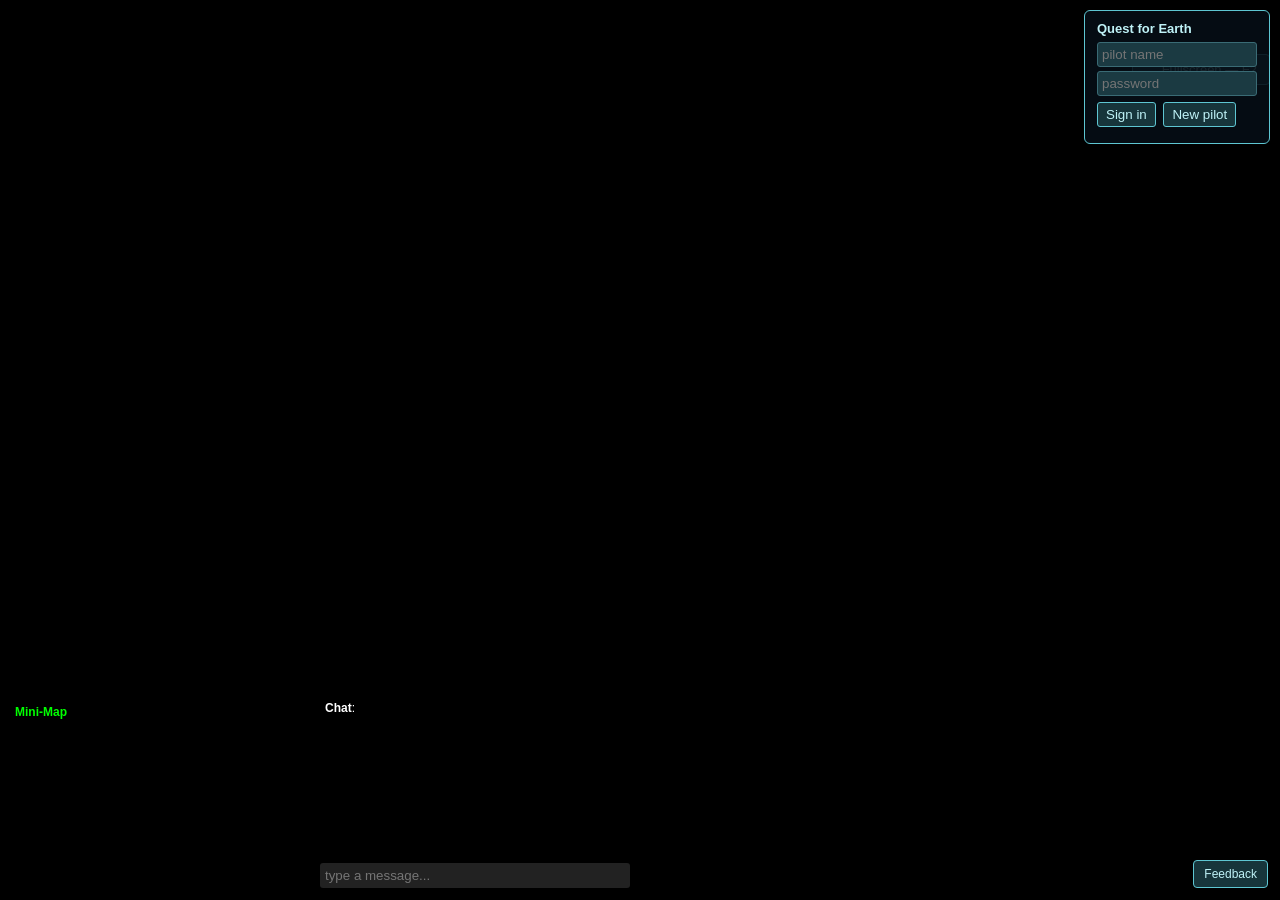
==== src/quest_for_earth/web/index.html @ 95c59515 "Add login/signup, feedback button, auto-pickup/portal, LoS fog, simplified controls" ====
<!DOCTYPE html>
<html lang="en">
<head>
  <meta charset="utf-8">
  <title>Quest for Earth — Level 1</title>
  <meta name="viewport" content="width=device-width, initial-scale=1.0">
  <style>
    body{margin:0;background:#000;color:#fff;font-family:sans-serif}
    #glcanvas{display:block;width:100vw;height:100vh}
    #minimap{
      position:absolute;bottom:10px;left:10px;
      width:150px;height:180px;
      background:rgba(0,0,0,0.6);padding:5px;
      font-size:12px;color:#0f0
    }
    /* The chat log and its input live in the free slot between the
       own-ship gauges and the tactical map, so they never collide with a
       panel in either view. */
    #chat{
      position:absolute;bottom:44px;left:320px;
      width:300px;height:150px;
      background:rgba(0,0,0,0.6);padding:5px;overflow:auto;font-size:12px
    }
    #chat-input{position:absolute;bottom:12px;left:320px;width:300px;padding:5px;
      border:none;border-radius:3px;background:#222;color:#fff}
    /* The join panel is pre-flight furniture: in the cockpit it would sit
       under the squad panel, so it steps aside. */
    body.in-flight #name-input{display:none}
    #name-input{position:absolute;top:10px;right:10px;padding:8px 12px;
      background:#222;color:#fff;border:none;border-radius:4px}
    #fullscreen-btn{position:absolute;top:54px;right:10px;padding:7px 12px;
      background:#17353b;color:#bff2f7;border:1px solid #5ec6d2;
      border-radius:4px;cursor:pointer;font-size:13px}
    #fullscreen-btn:hover{background:#21525c}
    .msg{margin:2px 0}

    /* First-person cockpit HUD. Fixed zones so the eye always knows where
       to look: squad top, own ship left, tactical map right. */
    /* First-person cockpit HUD. Fixed zones so the eye always knows where
       to look: squad top, own ship left, tactical map right. Sized for a
       1080p fullscreen view with generous type and contrast. */
    #cockpit-hud{display:none;position:absolute;inset:0;pointer-events:none;
      font-family:ui-monospace,Menlo,Consolas,monospace;font-size:15px}
    #cockpit-hud.active{display:block}
    /* Trim keeps what the pilot must not lose: the objective and the own
       ship gauges. Only the roster rows and the tactical map go away. */
    #cockpit-hud.min #hud-squad-rows,
    #cockpit-hud.min #hud-tactical,
    #cockpit-hud.min .hud-title{display:none}
    #hud-damage{position:absolute;inset:0;pointer-events:none;opacity:0;
      transition:opacity .18s ease;
      background:radial-gradient(ellipse at center, rgba(0,0,0,0) 55%, rgba(255,30,30,0.38) 100%)}
    #cockpit-hud.hurt #hud-damage{opacity:1}
    /* Hit marker: a brief cross at the gunsight when a shot lands (white)
       or the local pilot takes a hit (red). Combat feedback lives here
       instead of flooding the chat transcript. */
    #hit-marker{position:absolute;left:50%;top:50%;width:26px;height:26px;
      margin:-13px 0 0 -13px;opacity:0;pointer-events:none;
      transition:opacity .12s ease}
    #hit-marker::before,#hit-marker::after{content:"";position:absolute;
      background:rgba(255,255,255,0.95);box-shadow:0 0 6px rgba(120,255,200,0.8)}
    #hit-marker::before{left:11px;top:0;width:3px;height:26px}
    #hit-marker::after{left:0;top:11px;width:26px;height:3px}
    #hit-marker.show{opacity:1}
    #hit-marker.hurt::before,#hit-marker.hurt::after{
      background:rgba(255,90,90,0.95);box-shadow:0 0 6px rgba(255,60,60,0.9)}
    #hit-marker.dead::before,#hit-marker.dead::after{
      background:rgba(255,40,40,1);box-shadow:0 0 10px rgba(255,40,40,1);transform:rotate(45deg)}
    /* Waypoint: points at whatever the objective is, so the pilot can find
       the wormhole in a 64x64x64 cube without hunting for the map. */
    #waypoint{position:absolute;left:0;top:0;width:26px;height:26px;margin:-13px 0 0 -13px;
      display:none;pointer-events:none;z-index:5}
    #waypoint.show{display:block}
    #waypoint .chev{position:absolute;inset:0}
    #waypoint .chev::before{content:"";position:absolute;left:8px;top:2px;
      width:10px;height:10px;border-left:2px solid #5ec6d2;border-top:2px solid #5ec6d2;
      transform:rotate(45deg);box-shadow:0 0 6px rgba(94,198,210,0.7)}
    #waypoint .range{position:absolute;left:0;top:26px;width:52px;margin-left:-13px;
      text-align:center;color:#5ec6d2;font-size:11px;text-shadow:0 0 4px #000;
      font-family:ui-monospace,Menlo,Consolas,monospace}
    /* Damage direction: a red chevron at the edge, pointing at the shooter. */
    #damage-arrow{position:absolute;left:0;top:0;width:26px;height:26px;margin:-13px 0 0 -13px;
      display:none;pointer-events:none;z-index:6}
    #damage-arrow.show{display:block}
    #damage-arrow .chev{position:absolute;inset:0}
    #damage-arrow .chev::before{content:"";position:absolute;left:8px;top:2px;
      width:10px;height:10px;border-left:2px solid #ff6a5a;border-top:2px solid #ff6a5a;
      transform:rotate(45deg);box-shadow:0 0 8px rgba(255,60,50,0.9)}
    /* Downed overlay: the pilot is destroyed and waiting for the server to
       respawn them. */
    #death-overlay{position:absolute;inset:0;display:none;align-items:center;
      justify-content:center;pointer-events:none;
      background:radial-gradient(ellipse at center, rgba(60,0,0,0.25) 0%, rgba(0,0,0,0.82) 85%)}
    #death-overlay.show{display:flex}
    #death-overlay .death-title{font-size:44px;letter-spacing:12px;color:#ff6a5a;
      text-shadow:0 0 18px rgba(255,60,40,0.8);font-weight:700}
    #death-overlay .death-sub{margin-top:14px;font-size:15px;color:#cfe9ec;
      letter-spacing:3px}
    #death-overlay .death-sub b{color:#5ec6d2}
    .hud-panel{position:absolute;background:rgba(3,12,17,0.88);
      border:1px solid rgba(110,220,230,0.6);border-radius:4px;
      padding:12px 14px;color:#d8f6f9;box-shadow:0 0 18px rgba(0,0,0,0.7)}
    .hud-title{color:#7ee6ef;letter-spacing:2px;font-size:12px;
      margin-bottom:9px;border-bottom:1px solid rgba(110,220,230,0.35);
      padding-bottom:5px}
    #hud-squad{top:14px;left:50%;transform:translateX(-50%);
      min-width:520px;text-align:center}
    /* Flight/fighting slice (D55): declare a mutual PVP fight (key X).
       Top-right, under the fullscreen button: never on the objective
       banner, the squad panel or the chat (D58 layout). */
    #hud-fight{top:222px;right:20px;width:200px;font-size:13px;text-align:center;
      padding:10px 12px}
    #fight-status{color:#eaffff;margin:6px 0;letter-spacing:1px}
    #fight-status b{color:#7ee6ef}
    #fight-btn{background:rgba(94,198,210,0.2);
      border:1px solid rgba(110,220,230,0.6);color:#7ee6ef;
      border-radius:8px;padding:6px 12px;font:inherit;cursor:pointer}
    #fight-btn:hover{background:rgba(94,198,210,0.35)}
    /* D57: target reticle + lead pip, kill banner and kill flash. */
    #reticle{position:absolute;left:0;top:0;width:34px;height:34px;
      margin:-17px 0 0 -17px;display:none;pointer-events:none;z-index:6}
    #reticle.show{display:block}
    #reticle i{position:absolute;width:9px;height:9px;
      border:2px solid rgba(126,230,239,0.9)}
    #reticle i:nth-child(1){left:0;top:0;border-right:0;border-bottom:0}
    #reticle i:nth-child(2){right:0;top:0;border-left:0;border-bottom:0}
    #reticle i:nth-child(3){left:0;bottom:0;border-right:0;border-top:0}
    #reticle i:nth-child(4){right:0;bottom:0;border-left:0;border-top:0}
    #lead-pip{position:absolute;left:0;top:0;width:10px;height:10px;
      margin:-5px 0 0 -5px;border:2px solid rgba(255,216,102,0.95);
      border-radius:50%;display:none;pointer-events:none;z-index:6}
    #lead-pip.show{display:block}
    #reticle-label{position:absolute;left:0;top:0;display:none;
      pointer-events:none;z-index:6;transform:translate(-50%,0);
      font-size:12px;letter-spacing:1px;color:#d8f6f9;white-space:nowrap;
      text-shadow:0 1px 3px #000}
    #reticle-label.show{display:block}
    #reticle-label b{color:#ffd866;font-weight:700}
    #kill-banner{position:absolute;left:50%;top:34%;
      transform:translate(-50%,-50%);display:none;pointer-events:none;
      font-size:30px;letter-spacing:8px;color:#ffd866;font-weight:700;
      text-shadow:0 0 18px rgba(255,190,60,0.8);z-index:7}
    #kill-banner.show{display:block;animation:killpop 1.6s forwards}
    @keyframes killpop{0%{opacity:0;transform:translate(-50%,-50%) scale(0.85)}
      12%{opacity:1;transform:translate(-50%,-50%) scale(1)}
      75%{opacity:1}100%{opacity:0}}
    #kill-flash{position:absolute;inset:0;display:none;pointer-events:none;
      background:radial-gradient(circle at 50% 50%,
        rgba(255,214,102,0.32), transparent 62%);z-index:5}
    #kill-flash.show{display:block;animation:kflash 0.9s forwards}
    @keyframes kflash{0%{opacity:0.9}100%{opacity:0}}
    /* Objective: the first row of the squad panel, so it can never drift
       over another zone. */
    #hud-objective{color:#5ec6d2;font-size:13px;letter-spacing:2px;
      text-transform:uppercase;padding-bottom:8px;margin-bottom:8px;
      border-bottom:1px solid rgba(94,198,210,0.35)}
    #hud-objective.done{color:#7dff9b;border-bottom-color:rgba(125,255,155,0.4)}
    .squad-row{display:flex;justify-content:space-between;gap:22px;
      padding:4px 0;color:#eaffff;font-size:15px}
    #hud-vitals{bottom:20px;left:20px;width:260px}
    .vrow{display:flex;align-items:center;gap:8px;margin:8px 0}
    .vrow span{width:72px;color:#a8dde4;font-size:12px;letter-spacing:1px}
    .vrow b{width:52px;text-align:right;color:#fff;font-weight:700;font-size:16px}
    .vbar{flex:1;height:10px;background:rgba(255,255,255,0.14);border-radius:2px;overflow:hidden}
    .vbar i{display:block;height:100%;width:0;background:#6fd2dc;transition:width 0.15s}
    /* Rank row: the ladder the pilot is climbing. */
    .vrow.rank{margin-top:12px;padding-top:9px;border-top:1px solid rgba(110,220,230,0.3)}
    .vrow.rank span{color:#9fd7ff}
    .vrow.rank b{color:#9fd7ff}
    .vrow.rank .vbar i{background:linear-gradient(90deg,#5ec6d2,#9fd7ff)}
    .vrow.hold{margin-top:6px}
    .vrow.hold b{color:#7dff9b}
    .vrow.hold .hint{flex:1;text-align:right;color:#7c9aa2;font-size:11px;
      letter-spacing:0;text-transform:none}
    #hud-tactical{bottom:20px;right:20px;width:272px}
    #tactical-map{display:block;width:244px;height:244px;background:#04171c;
      border-radius:50%}

    #help{position:absolute;top:12px;right:12px;width:300px;
      background:rgba(6,14,22,0.88);border:1px solid #5ec6d2;
      border-radius:6px;padding:10px 12px;font-size:12px;color:#dff6f9;
      pointer-events:none;opacity:1;transition:opacity .25s ease;z-index:50;
      box-shadow:0 4px 18px rgba(0,0,0,0.5)}
    #help.hidden{opacity:0;pointer-events:none}
    .help-title{font-weight:700;font-size:14px;margin-bottom:6px;
      color:#bff2f7;letter-spacing:0.4px}
    .help-hint{font-weight:400;font-size:10px;color:#7aa9b0;margin-left:6px}
    .help-row{margin:3px 0;line-height:1.35}
    .help-row kbd{display:inline-block;background:#1b3a42;color:#bff2f7;
      border:1px solid #3a6b75;border-radius:3px;padding:0 4px;
      font-family:ui-monospace,Menlo,Consolas,monospace;font-size:11px;
      margin-right:6px;min-width:14px;text-align:center}
  </style>
</head>
<body>
  <div id="auth-panel" style="position:absolute;top:10px;right:10px;padding:10px 12px;
      background:rgba(6,14,22,0.9);border:1px solid #5ec6d2;border-radius:6px;
      color:#dff6f9;font-size:13px;z-index:60">
    <div style="margin-bottom:6px;font-weight:700;color:#bff2f7">Quest for Earth</div>
    <input id="auth-name" placeholder="pilot name" style="width:150px;margin-bottom:4px;display:block;padding:4px;background:#1b3a42;color:#fff;border:1px solid #3a6b75;border-radius:3px">
    <input id="auth-pass" type="password" placeholder="password" style="width:150px;margin-bottom:6px;display:block;padding:4px;background:#1b3a42;color:#fff;border:1px solid #3a6b75;border-radius:3px">
    <button id="login-btn" style="margin-right:4px;padding:4px 8px;background:#17353b;color:#bff2f7;border:1px solid #5ec6d2;border-radius:3px;cursor:pointer">Sign in</button>
    <button id="register-btn" style="padding:4px 8px;background:#17353b;color:#bff2f7;border:1px solid #5ec6d2;border-radius:3px;cursor:pointer">New pilot</button>
    <div id="auth-status" style="margin-top:6px;font-size:11px;color:#ff8a8a"></div>
  </div>
  <!-- Feedback button: always visible, opens a note dialog. -->
  <button id="feedback-btn" title="Leave feedback" style="position:absolute;bottom:12px;right:12px;padding:6px 10px;background:#17353b;color:#bff2f7;border:1px solid #5ec6d2;border-radius:4px;cursor:pointer;font-size:12px;z-index:60">Feedback</button>
  <div id="feedback-panel" style="display:none;position:absolute;bottom:46px;right:12px;width:280px;padding:10px;background:rgba(6,14,22,0.95);border:1px solid #5ec6d2;border-radius:6px;z-index:60">
    <textarea id="feedback-text" rows="3" style="width:100%;box-sizing:border-box;background:#1b3a42;color:#fff;border:1px solid #3a6b75;border-radius:3px;padding:4px;font-size:12px" placeholder="What happened? What should change?"></textarea>
    <div style="margin-top:6px;text-align:right">
      <button id="feedback-send" style="padding:4px 8px;background:#17353b;color:#bff2f7;border:1px solid #5ec6d2;border-radius:3px;cursor:pointer;font-size:12px">Send</button>
      <button id="feedback-cancel" style="padding:4px 8px;background:#222;color:#fff;border:1px solid #444;border-radius:3px;cursor:pointer;font-size:12px;margin-left:4px">Cancel</button>
    </div>
    <div id="feedback-status" style="margin-top:4px;font-size:11px;color:#8affa8"></div>
  </div>
  <button id="fullscreen-btn" title="Fullscreen (F2)">⛶ Fullscreen — F2</button>
  <canvas id="glcanvas"></canvas>
  <div id="minimap"><strong>Mini-Map</strong><canvas width="150" height="150"></canvas></div>
  <div id="chat"><strong>Chat</strong>: <span id="chat-log"></span></div>
  <input id="chat-input" placeholder="type a message...">
  <!-- Controls help overlay: toggled with H, shown briefly on first spawn. -->
  <div id="help" class="help hidden">
    <div class="help-title">Controls <span class="help-hint">(H to toggle)</span></div>
    <div class="help-row"><kbd>W</kbd><kbd>S</kbd> thrust forward / back (aim with mouse)</div>
    <div class="help-row"><kbd>Mouse</kbd> / <kbd>↑↓←→</kbd> aim your view (click to lock)</div>
    <div class="help-row"><kbd>Click</kbd> fire (lock pointer first, then click)</div>
    <div class="help-row"><kbd>F</kbd> harvest a rock in reach</div>
    <div class="help-row"><kbd>U</kbd> use an energy cell (repair shields)</div>
    <div class="help-row"><kbd>E</kbd> evade (burst away from a threat)</div>
    <div class="help-row"><kbd>R</kbd> repair a hurt wingman</div>
    <div class="help-row"><kbd>T</kbd> affiliate with a squadmate</div>
    <div class="help-row" style="color:#7aa9b0">Fly over salvage to grab it · fly into the wormhole to enter</div>
    <div class="help-row"><kbd>Y</kbd> share your scan chart</div>
    <div class="help-row"><kbd>V</kbd> toggle camera · <kbd>M</kbd> trim HUD</div>
    <div class="help-row"><kbd>F2</kbd> fullscreen</div>
  </div>

  <!-- First-person cockpit HUD: fixed, memorable zones. -->
  <div id="waypoint">
    <div class="chev"></div>
    <div class="range" id="waypoint-range">0u</div>
  </div>
  <div id="damage-arrow"><div class="chev"></div></div>
  <!-- D57 aiming aid: brackets on the target, pip where it will drift to. -->
  <div id="reticle"><i></i><i></i><i></i><i></i></div>
  <div id="reticle-label"></div>
  <div id="lead-pip"></div>
  <div id="kill-banner"></div>
  <div id="kill-flash"></div>

  <div id="cockpit-hud">
    <div id="hud-damage"></div>
    <div id="hit-marker"></div>
    <div id="hud-fight" class="hud-panel">
      <div class="hud-title">FIGHT (X)</div>
      <div id="fight-status">No fight declared</div>
      <button id="fight-btn" title="Declare a mutual fight (X)">⚔ Engage</button>
    </div>
    <div id="hud-squad" class="hud-panel">
      <div id="hud-objective">Scanning for contacts</div>
      <div class="hud-title">SQUAD</div>
      <div id="hud-squad-rows"></div>
    </div>
    <div id="hud-vitals" class="hud-panel">
      <div class="hud-title">OWN SHIP</div>
      <div class="vrow"><span>HULL</span><b id="v-hp">100</b><i class="vbar"><i id="b-hp"></i></i></div>
      <div class="vrow"><span>SHIELD</span><b id="v-sh">100</b><i class="vbar"><i id="b-sh"></i></i></div>
      <div class="vrow"><span>ENERGY</span><b id="v-en">100</b><i class="vbar"><i id="b-en"></i></i></div>
      <div class="vrow"><span>METHANE</span><b id="v-ch4">0</b><i class="vbar"><i id="b-ch4"></i></i></div>
      <div class="vrow"><span>METAL</span><b id="v-met">0</b><i class="vbar"><i id="b-met"></i></i></div>
      <div class="vrow rank"><span>RANK</span><b id="v-level">1</b><i class="vbar"><i id="b-xp"></i></i></div>
      <div class="vrow hold"><span>CELLS</span><b id="v-cells">0</b><span class="hint">R — use energy cell</span></div>
      <div class="vrow hold"><span>SPEED</span><b id="v-speed">0</b><span class="hint">u/s</span></div>
    </div>
    <div id="hud-tactical" class="hud-panel">
      <div class="hud-title">TACTICAL</div>
      <canvas id="tactical-map" width="244" height="244"></canvas>
    </div>
  </div>

  <div id="death-overlay">

    <div>
      <div class="death-title">DESTROYED</div>
      <div class="death-sub">RESPAWNING IN <b id="death-count">5</b>S</div>
    </div>
  </div>

  <script src="/static/game.js"></script>
</body>
</html>
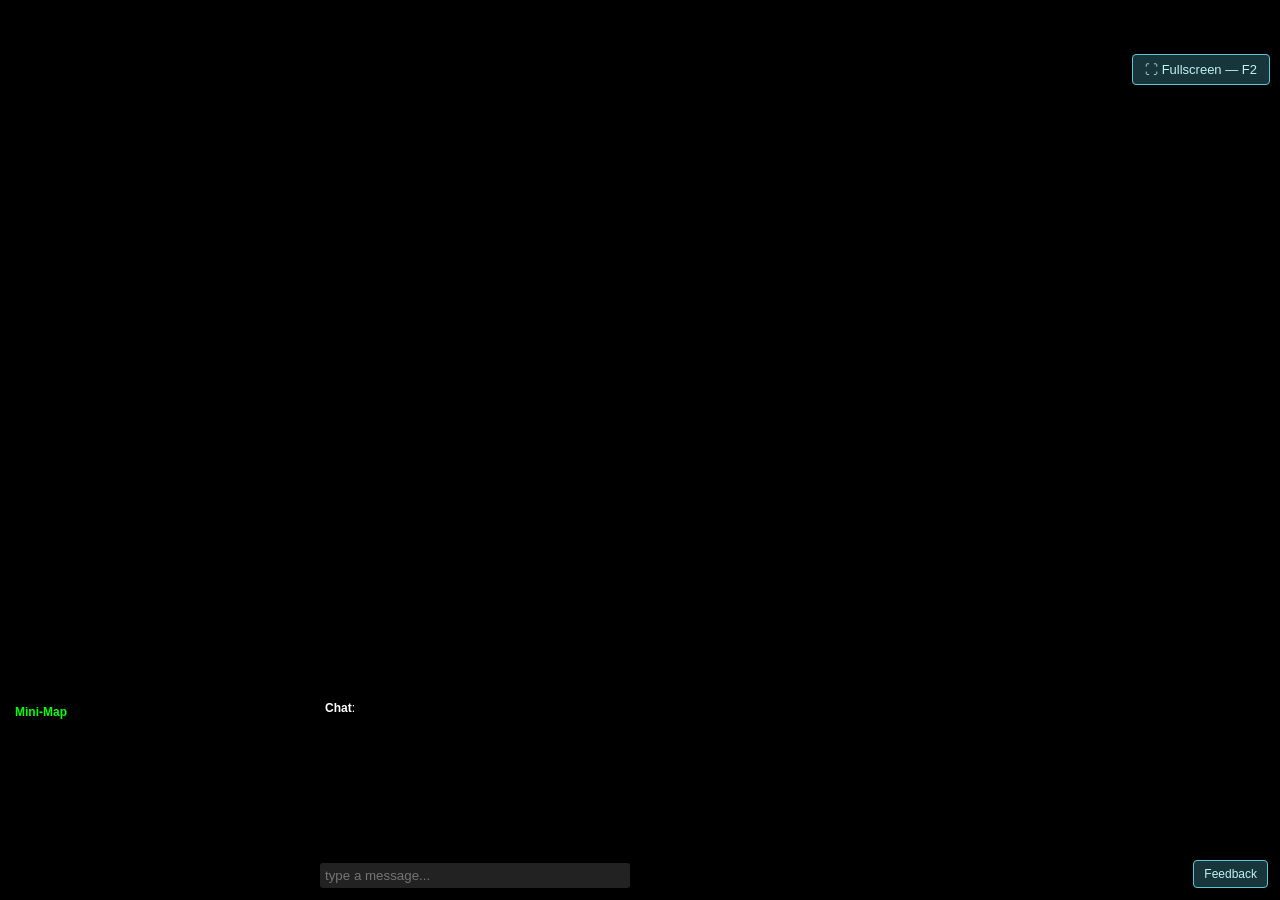
==== commit bf474ef6: "Dedicated login page with controls guide and password change; feedback button" ====
--- a/src/quest_for_earth/web/index.html
+++ b/src/quest_for_earth/web/index.html
@@ -193,16 +193,6 @@
   </style>
 </head>
 <body>
-  <div id="auth-panel" style="position:absolute;top:10px;right:10px;padding:10px 12px;
-      background:rgba(6,14,22,0.9);border:1px solid #5ec6d2;border-radius:6px;
-      color:#dff6f9;font-size:13px;z-index:60">
-    <div style="margin-bottom:6px;font-weight:700;color:#bff2f7">Quest for Earth</div>
-    <input id="auth-name" placeholder="pilot name" style="width:150px;margin-bottom:4px;display:block;padding:4px;background:#1b3a42;color:#fff;border:1px solid #3a6b75;border-radius:3px">
-    <input id="auth-pass" type="password" placeholder="password" style="width:150px;margin-bottom:6px;display:block;padding:4px;background:#1b3a42;color:#fff;border:1px solid #3a6b75;border-radius:3px">
-    <button id="login-btn" style="margin-right:4px;padding:4px 8px;background:#17353b;color:#bff2f7;border:1px solid #5ec6d2;border-radius:3px;cursor:pointer">Sign in</button>
-    <button id="register-btn" style="padding:4px 8px;background:#17353b;color:#bff2f7;border:1px solid #5ec6d2;border-radius:3px;cursor:pointer">New pilot</button>
-    <div id="auth-status" style="margin-top:6px;font-size:11px;color:#ff8a8a"></div>
-  </div>
   <!-- Feedback button: always visible, opens a note dialog. -->
   <button id="feedback-btn" title="Leave feedback" style="position:absolute;bottom:12px;right:12px;padding:6px 10px;background:#17353b;color:#bff2f7;border:1px solid #5ec6d2;border-radius:4px;cursor:pointer;font-size:12px;z-index:60">Feedback</button>
   <div id="feedback-panel" style="display:none;position:absolute;bottom:46px;right:12px;width:280px;padding:10px;background:rgba(6,14,22,0.95);border:1px solid #5ec6d2;border-radius:6px;z-index:60">
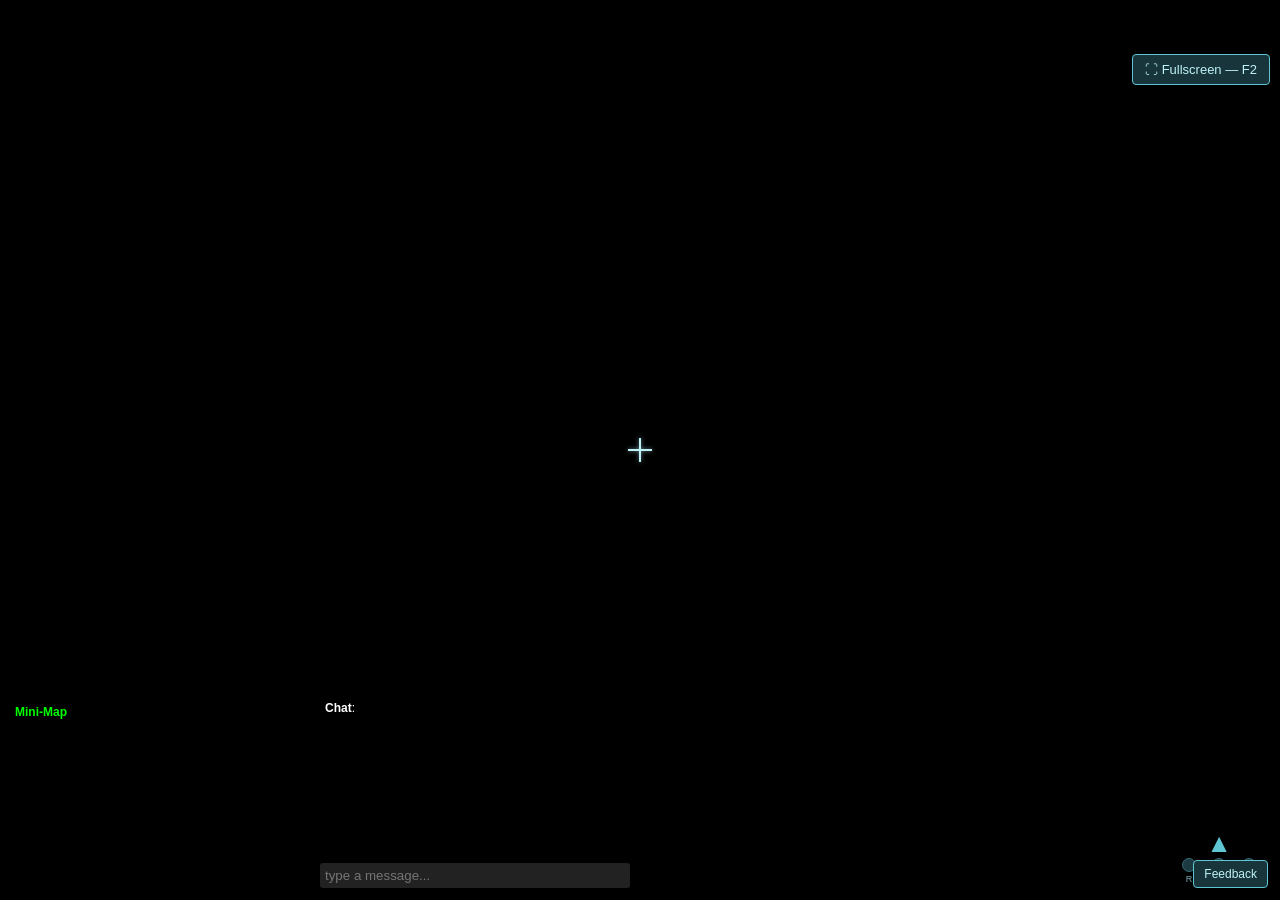
==== commit e2d61891: "Ship follows view; remove reticle square; add crosshair + ship status lights" ====
--- a/src/quest_for_earth/web/index.html
+++ b/src/quest_for_earth/web/index.html
@@ -190,6 +190,24 @@
       border:1px solid #3a6b75;border-radius:3px;padding:0 4px;
       font-family:ui-monospace,Menlo,Consolas,monospace;font-size:11px;
       margin-right:6px;min-width:14px;text-align:center}
+
+    #crosshair{position:absolute;left:50%;top:50%;width:24px;height:24px;
+      margin:-12px 0 0 -12px;pointer-events:none;z-index:40}
+    #crosshair::before,#crosshair::after{content:"";position:absolute;background:#bff2f7;
+      box-shadow:0 0 4px rgba(191,242,247,0.6)}
+    #crosshair::before{left:11px;top:0;width:2px;height:24px}
+    #crosshair::after{left:0;top:11px;width:24px;height:2px}
+    #ship-status{position:absolute;bottom:10px;right:10px;width:90px;
+      background:rgba(0,0,0,0.6);padding:6px;border-radius:4px;
+      font-size:10px;color:#7aa9b0;text-align:center;z-index:40}
+    #ship-status .ship-icon{font-size:26px;color:#5ec6d2;line-height:1;margin-bottom:2px}
+    #ship-status .ship-lights{display:flex;justify-content:space-around;margin:2px 0}
+    #ship-status .light{display:inline-block;width:12px;height:12px;border-radius:50%;
+      background:#1b3a42;border:1px solid #3a6b75;transition:background .08s,box-shadow .08s}
+    #ship-status .light.on-rear{background:#ff8a3c;box-shadow:0 0 8px #ff8a3c}
+    #ship-status .light.on-front{background:#7fdcff;box-shadow:0 0 8px #7fdcff}
+    #ship-status .light.on-gun{background:#ff5555;box-shadow:0 0 8px #ff5555}
+    #ship-status .ship-labels{display:flex;justify-content:space-around;font-size:9px;margin-top:2px}
   </style>
 </head>
 <body>
@@ -206,6 +224,16 @@
   <button id="fullscreen-btn" title="Fullscreen (F2)">⛶ Fullscreen — F2</button>
   <canvas id="glcanvas"></canvas>
   <div id="minimap"><strong>Mini-Map</strong><canvas width="150" height="150"></canvas></div>
+  <div id="ship-status" title="Ship status">
+    <div class="ship-icon">▲</div>
+    <div class="ship-lights">
+      <span id="light-rear" class="light" title="rear thrusters"></span>
+      <span id="light-front" class="light" title="reverse thrusters"></span>
+      <span id="light-gun" class="light" title="guns"></span>
+    </div>
+    <div class="ship-labels"><span>R</span><span>F</span><span>G</span></div>
+  </div>
+  <div id="crosshair"></div>
   <div id="chat"><strong>Chat</strong>: <span id="chat-log"></span></div>
   <input id="chat-input" placeholder="type a message...">
   <!-- Controls help overlay: toggled with H, shown briefly on first spawn. -->
@@ -232,7 +260,6 @@
   </div>
   <div id="damage-arrow"><div class="chev"></div></div>
   <!-- D57 aiming aid: brackets on the target, pip where it will drift to. -->
-  <div id="reticle"><i></i><i></i><i></i><i></i></div>
   <div id="reticle-label"></div>
   <div id="lead-pip"></div>
   <div id="kill-banner"></div>
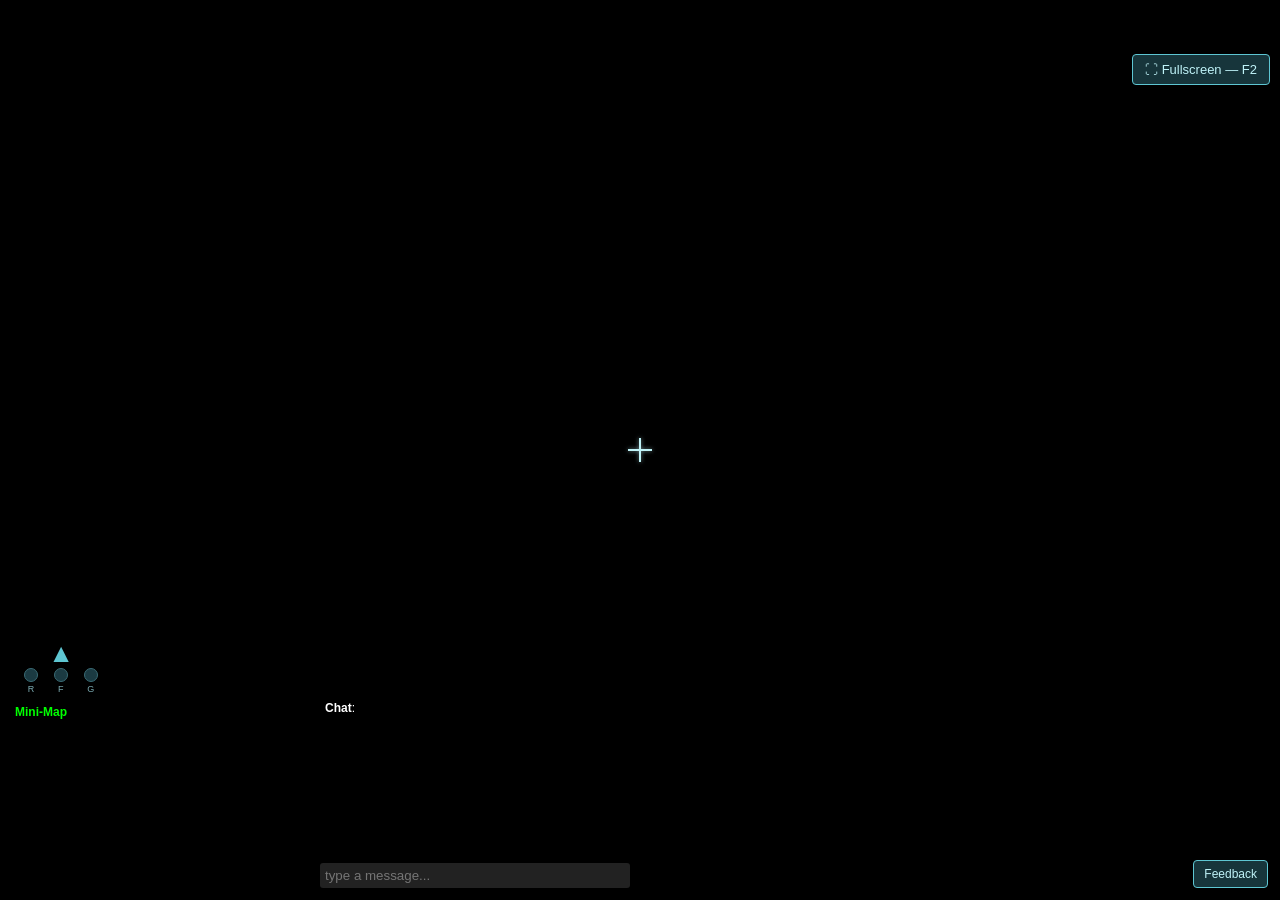
==== commit f93c3f44: "Remove FIGHT (X) box, move ship-status left of tactical, remove lead-pip square" ====
--- a/src/quest_for_earth/web/index.html
+++ b/src/quest_for_earth/web/index.html
@@ -197,7 +197,7 @@
       box-shadow:0 0 4px rgba(191,242,247,0.6)}
     #crosshair::before{left:11px;top:0;width:2px;height:24px}
     #crosshair::after{left:0;top:11px;width:24px;height:2px}
-    #ship-status{position:absolute;bottom:10px;right:10px;width:90px;
+    #ship-status{position:absolute;bottom:200px;left:10px;width:90px;
       background:rgba(0,0,0,0.6);padding:6px;border-radius:4px;
       font-size:10px;color:#7aa9b0;text-align:center;z-index:40}
     #ship-status .ship-icon{font-size:26px;color:#5ec6d2;line-height:1;margin-bottom:2px}
@@ -261,19 +261,13 @@
   <div id="damage-arrow"><div class="chev"></div></div>
   <!-- D57 aiming aid: brackets on the target, pip where it will drift to. -->
   <div id="reticle-label"></div>
-  <div id="lead-pip"></div>
   <div id="kill-banner"></div>
   <div id="kill-flash"></div>
 
   <div id="cockpit-hud">
     <div id="hud-damage"></div>
     <div id="hit-marker"></div>
-    <div id="hud-fight" class="hud-panel">
-      <div class="hud-title">FIGHT (X)</div>
-      <div id="fight-status">No fight declared</div>
-      <button id="fight-btn" title="Declare a mutual fight (X)">⚔ Engage</button>
-    </div>
-    <div id="hud-squad" class="hud-panel">
+      <div id="hud-squad" class="hud-panel">
       <div id="hud-objective">Scanning for contacts</div>
       <div class="hud-title">SQUAD</div>
       <div id="hud-squad-rows"></div>
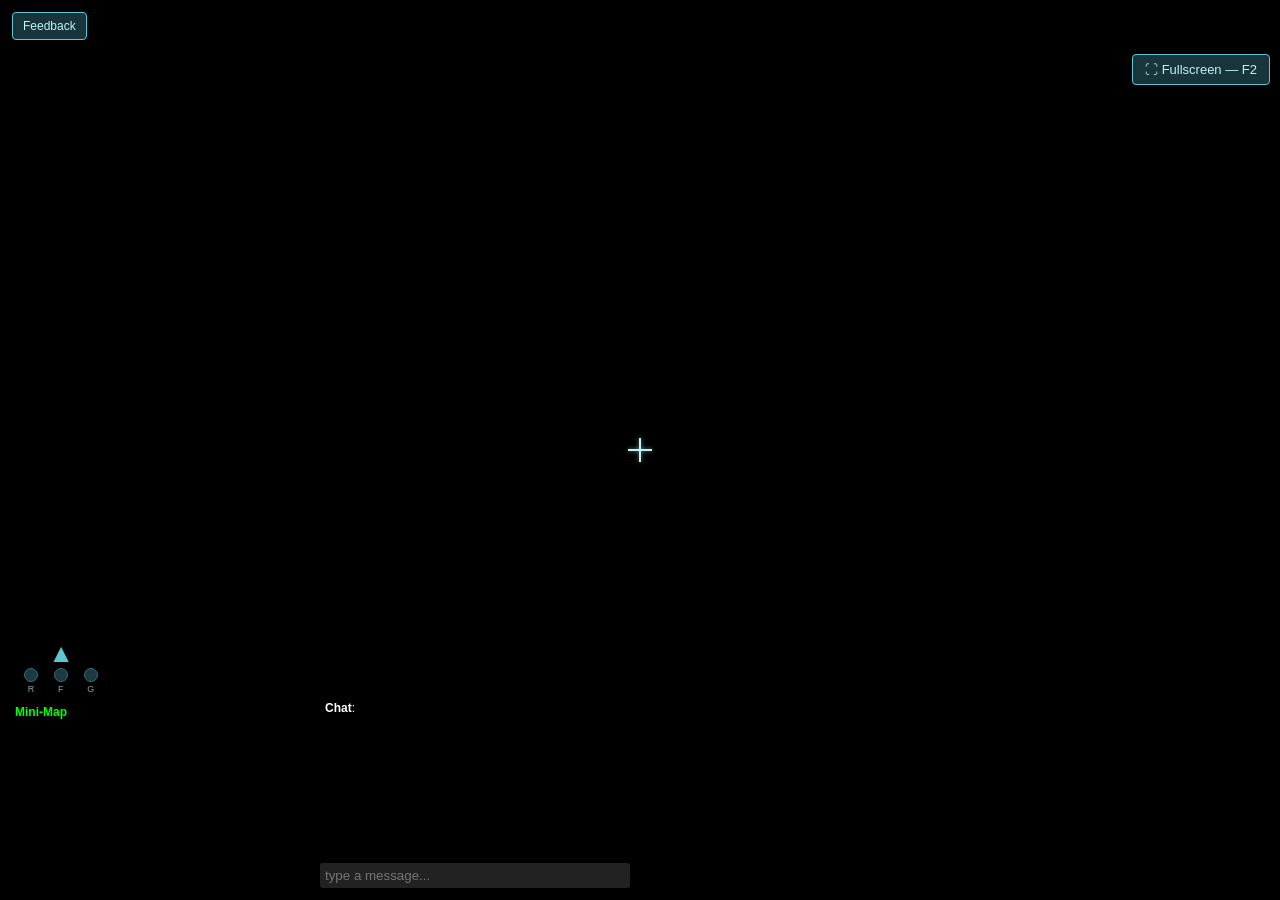
==== commit 60673113: "Move feedback btn top-left, squad to bottom, message board fade on timeout" ====
--- a/src/quest_for_earth/web/index.html
+++ b/src/quest_for_earth/web/index.html
@@ -103,7 +103,7 @@
     .hud-title{color:#7ee6ef;letter-spacing:2px;font-size:12px;
       margin-bottom:9px;border-bottom:1px solid rgba(110,220,230,0.35);
       padding-bottom:5px}
-    #hud-squad{top:14px;left:50%;transform:translateX(-50%);
+    #hud-squad{bottom:10px;left:50%;transform:translateX(-50%);
       min-width:520px;text-align:center}
     /* Flight/fighting slice (D55): declare a mutual PVP fight (key X).
        Top-right, under the fullscreen button: never on the objective
@@ -151,7 +151,8 @@
     @keyframes kflash{0%{opacity:0.9}100%{opacity:0}}
     /* Objective: the first row of the squad panel, so it can never drift
        over another zone. */
-    #hud-objective{color:#5ec6d2;font-size:13px;letter-spacing:2px;
+    #hud-objective{color:#5ec6d2;font-size:13px;letter-spacing:2px;transition:opacity .6s ease,transform .6s ease;}
+    #hud-objective.idle{opacity:0.35;transform:translateY(-4px);
       text-transform:uppercase;padding-bottom:8px;margin-bottom:8px;
       border-bottom:1px solid rgba(94,198,210,0.35)}
     #hud-objective.done{color:#7dff9b;border-bottom-color:rgba(125,255,155,0.4)}
@@ -212,8 +213,8 @@
 </head>
 <body>
   <!-- Feedback button: always visible, opens a note dialog. -->
-  <button id="feedback-btn" title="Leave feedback" style="position:absolute;bottom:12px;right:12px;padding:6px 10px;background:#17353b;color:#bff2f7;border:1px solid #5ec6d2;border-radius:4px;cursor:pointer;font-size:12px;z-index:60">Feedback</button>
-  <div id="feedback-panel" style="display:none;position:absolute;bottom:46px;right:12px;width:280px;padding:10px;background:rgba(6,14,22,0.95);border:1px solid #5ec6d2;border-radius:6px;z-index:60">
+  <button id="feedback-btn" title="Leave feedback" style="position:absolute;top:12px;left:12px;padding:6px 10px;background:#17353b;color:#bff2f7;border:1px solid #5ec6d2;border-radius:4px;cursor:pointer;font-size:12px;z-index:60">Feedback</button>
+  <div id="feedback-panel" style="display:none;position:absolute;top:46px;left:12px;width:280px;padding:10px;background:rgba(6,14,22,0.95);border:1px solid #5ec6d2;border-radius:6px;z-index:60">
     <textarea id="feedback-text" rows="3" style="width:100%;box-sizing:border-box;background:#1b3a42;color:#fff;border:1px solid #3a6b75;border-radius:3px;padding:4px;font-size:12px" placeholder="What happened? What should change?"></textarea>
     <div style="margin-top:6px;text-align:right">
       <button id="feedback-send" style="padding:4px 8px;background:#17353b;color:#bff2f7;border:1px solid #5ec6d2;border-radius:3px;cursor:pointer;font-size:12px">Send</button>
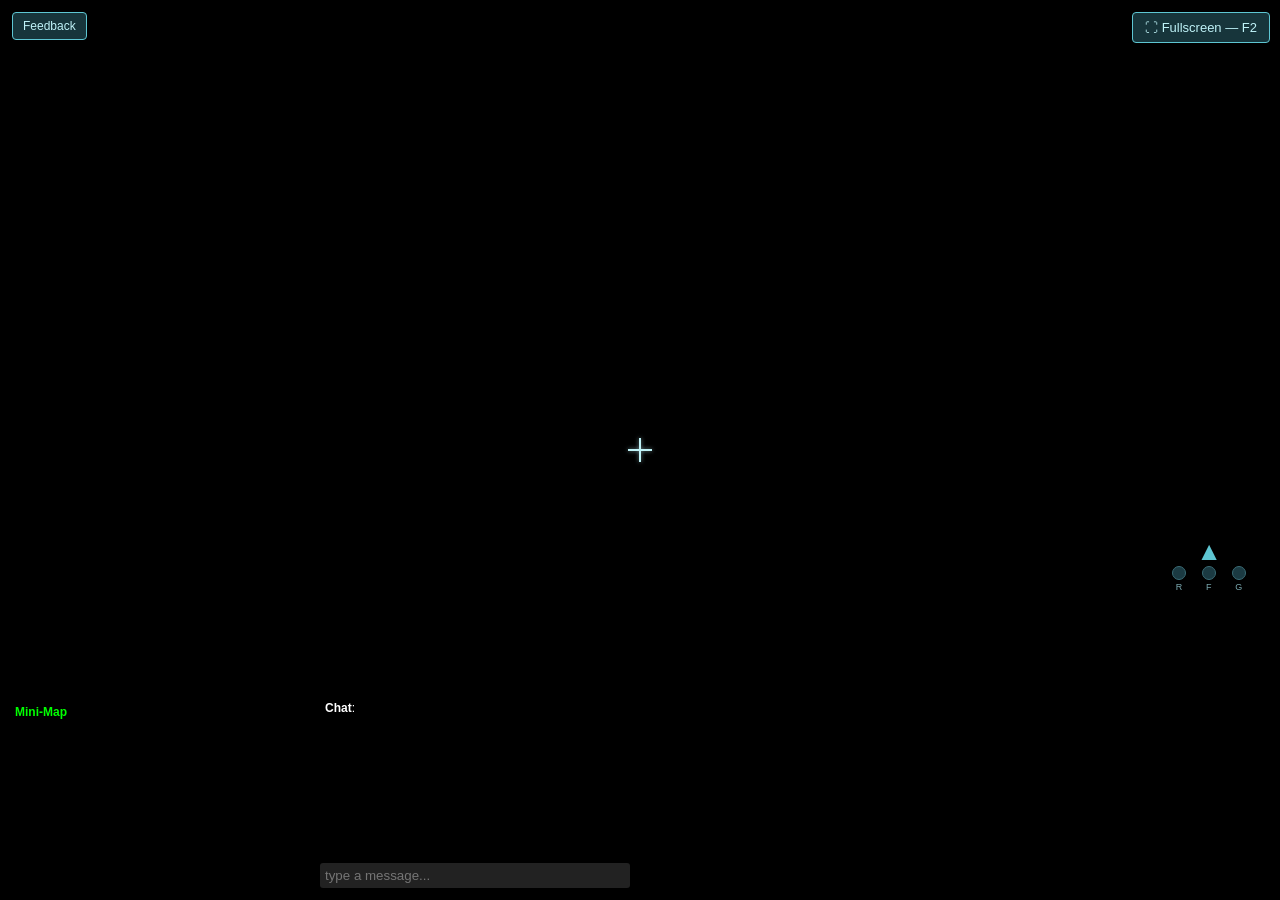
==== commit 3915d1e3: "Layout: fullscreen top-right, remove waypoint square, squad next to tactical, ship-status above tact" ====
--- a/src/quest_for_earth/web/index.html
+++ b/src/quest_for_earth/web/index.html
@@ -28,7 +28,7 @@
     body.in-flight #name-input{display:none}
     #name-input{position:absolute;top:10px;right:10px;padding:8px 12px;
       background:#222;color:#fff;border:none;border-radius:4px}
-    #fullscreen-btn{position:absolute;top:54px;right:10px;padding:7px 12px;
+    #fullscreen-btn{position:absolute;top:12px;right:10px;padding:7px 12px;
       background:#17353b;color:#bff2f7;border:1px solid #5ec6d2;
       border-radius:4px;cursor:pointer;font-size:13px}
     #fullscreen-btn:hover{background:#21525c}
@@ -103,7 +103,7 @@
     .hud-title{color:#7ee6ef;letter-spacing:2px;font-size:12px;
       margin-bottom:9px;border-bottom:1px solid rgba(110,220,230,0.35);
       padding-bottom:5px}
-    #hud-squad{bottom:10px;left:50%;transform:translateX(-50%);
+    #hud-squad{bottom:20px;right:302px;width:200px;max-height:272px;overflow-y:auto;
       min-width:520px;text-align:center}
     /* Flight/fighting slice (D55): declare a mutual PVP fight (key X).
        Top-right, under the fullscreen button: never on the objective
@@ -151,7 +151,7 @@
     @keyframes kflash{0%{opacity:0.9}100%{opacity:0}}
     /* Objective: the first row of the squad panel, so it can never drift
        over another zone. */
-    #hud-objective{color:#5ec6d2;font-size:13px;letter-spacing:2px;transition:opacity .6s ease,transform .6s ease;}
+    #hud-objective{position:absolute;top:14px;left:50%;transform:translateX(-50%);color:#5ec6d2;font-size:13px;letter-spacing:2px;transition:opacity .6s ease,transform .6s ease;z-index:50;}
     #hud-objective.idle{opacity:0.35;transform:translateY(-4px);
       text-transform:uppercase;padding-bottom:8px;margin-bottom:8px;
       border-bottom:1px solid rgba(94,198,210,0.35)}
@@ -198,7 +198,7 @@
       box-shadow:0 0 4px rgba(191,242,247,0.6)}
     #crosshair::before{left:11px;top:0;width:2px;height:24px}
     #crosshair::after{left:0;top:11px;width:24px;height:2px}
-    #ship-status{position:absolute;bottom:200px;left:10px;width:90px;
+    #ship-status{position:absolute;bottom:302px;right:20px;width:90px;
       background:rgba(0,0,0,0.6);padding:6px;border-radius:4px;
       font-size:10px;color:#7aa9b0;text-align:center;z-index:40}
     #ship-status .ship-icon{font-size:26px;color:#5ec6d2;line-height:1;margin-bottom:2px}
@@ -255,10 +255,6 @@
   </div>
 
   <!-- First-person cockpit HUD: fixed, memorable zones. -->
-  <div id="waypoint">
-    <div class="chev"></div>
-    <div class="range" id="waypoint-range">0u</div>
-  </div>
   <div id="damage-arrow"><div class="chev"></div></div>
   <!-- D57 aiming aid: brackets on the target, pip where it will drift to. -->
   <div id="reticle-label"></div>
@@ -268,8 +264,8 @@
   <div id="cockpit-hud">
     <div id="hud-damage"></div>
     <div id="hit-marker"></div>
-      <div id="hud-squad" class="hud-panel">
       <div id="hud-objective">Scanning for contacts</div>
+    <div id="hud-squad" class="hud-panel">
       <div class="hud-title">SQUAD</div>
       <div id="hud-squad-rows"></div>
     </div>
